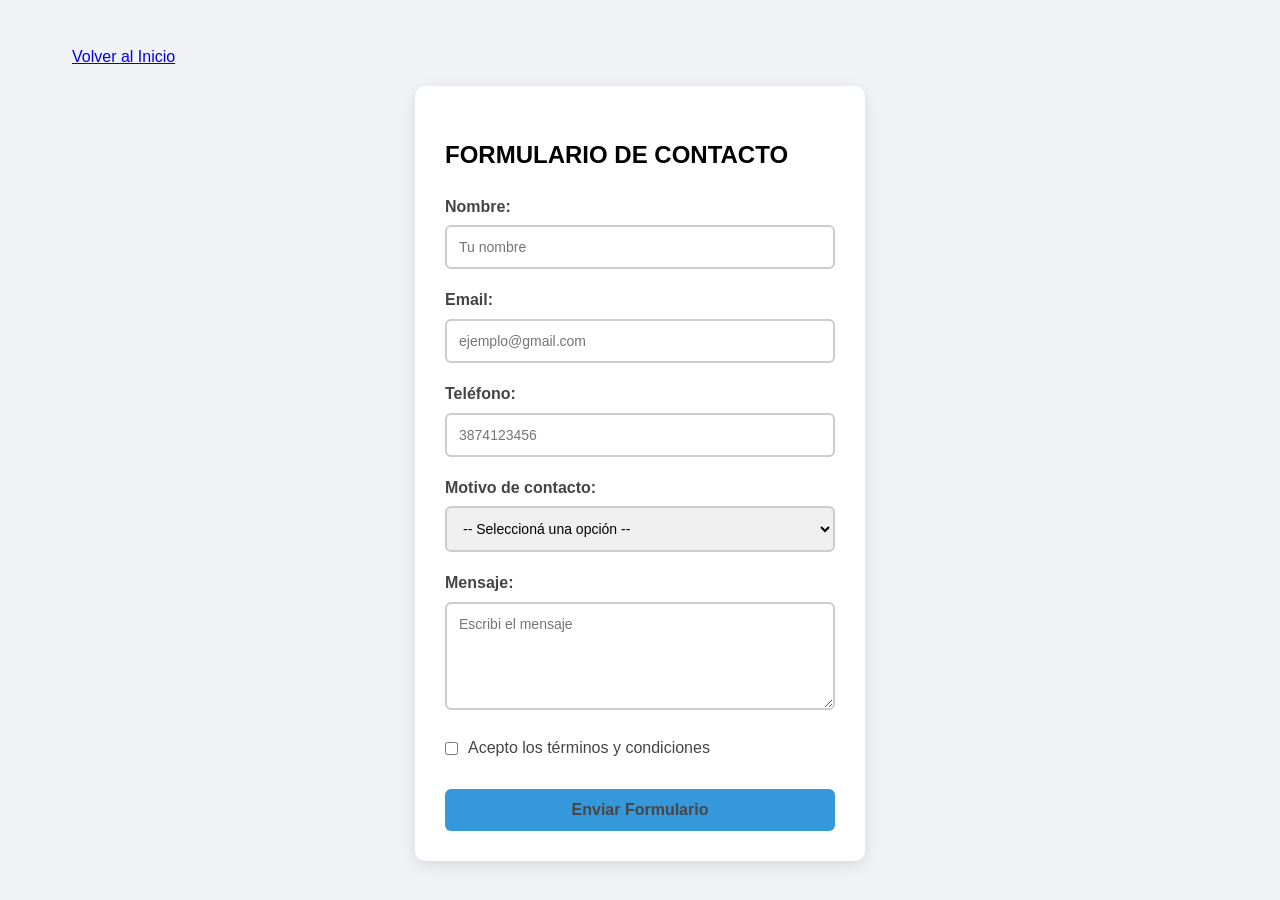
==== contact.html @ fc84dfdd "Verificar navegacion entre paginas y limpieza de estructura semantica" ====
<!DOCTYPE html>
<html lang="es">
<head>
    <meta charset="UTF-8">
    <meta name="viewport" content="width=device-width, initial-scale=1.0">
    <title>Contacto - FoodTour</title>
    <link rel="stylesheet" href="style.css">
</head>
<body>

    <header>
    
        <nav>
            <a href="index.html">Volver al Inicio</a>
        </nav>
    </header>

    <main>
        <form action="#" method="POST">
            <h2>FORMULARIO DE CONTACTO</h2>

            <div class="campo">
                <label for="nombre">Nombre:</label>
                <input type="text" id="nombre" name="nombre" required minlength="3" placeholder="Tu nombre">
            </div>

            <div class="campo">
                <label for="email">Email:</label>
                <input type="email" id="email" name="email" required placeholder="ejemplo@gmail.com">
            </div>

            <div class="campo">
                <label for="tel">Teléfono:</label>
                <input type="tel" id="tel" name="tel" pattern="[0-9]{10}" placeholder="3874123456">
            </div>

            <div class="campo">
                <label for="motivo">Motivo de contacto:</label>
                <select id="motivo" name="motivo" required>
                    <option value="">-- Seleccioná una opción --</option>
                    <option value="reserva">Ofertas</option>
                    <option value="sugerencia">Recomendaciones</option>
                    <option value="reclamo">Reclamo / Problema</option>
                </select>
            </div>

            <div class="campo">
                <label for="mensaje">Mensaje:</label>
                <textarea id="mensaje" name="mensaje" required minlength="10" rows="5" placeholder="Escribi el mensaje"></textarea>
            </div>

<div class="campo campo-checkbox">
    <input type="checkbox" id="terminos" name="terminos" required>
    <label for="terminos" class="label-inline">Acepto los términos y condiciones</label>
</div>

            <button type="submit">Enviar Formulario</button>
        </form>
    </main>

</body>
</html>
---- style.css ----
* {
    margin 0;
    padding: 0;
    box-sizing: border-box;
    font-family: Arial, Helvetica, sans-serif;
}

body {
    line-height: 1.6;
}

header {
    box-shadow: 0 2px 5x rgba(0, 0, 0, 0.1);

}
nav {
    display: flex;
    justify-content: space-between;
    align-items: center;
    padding: 1rem 2rem;
    max-width: 1200px;
    margin: 0 auto;

}

.nav-links {
    display: flex;
    list-style: none;
    gap: 2rem;

}

.nav-links {

}

#hero {
    padding-top: 1rem;
    min-height: 100vh;
    background-size: cover;
    background-position: center;
    display: flex;
    flex-direction: column;
    justify-content: center;
    align-items: center;
    text-align: center;
    color: rgb(8, 8, 8);
    padding: 0 1rem;
    background-image: url("imagenes/monu.jpeg");
    border-radius: 35px;

    
}

#hero  h1 {
    font-size 4rem;
    margin-bottom: 3rem;
    

}



#historia h1 {
    text-align: center;
    margin-bottom: 2rem;


}

.libertadores-card img {
    width: 50%;
    height: 400px;
    object-fit: cover;
    border-radius: 35px;

}

.libertadores-card h3 {
    padding: 2rem;
    color: #333;
}
.libertadores-card h1 {
    text-align: center;
    padding: 2rem;
    color: #333;
}


#libertadores h1 {
    text-align: center;
}

.contenedor {
    background-image: url("");
}

footer {
    background-color: #333;
    height: 80px;
    bottom: 0;
    width: 100%;
    position: relative;
}

footer p {
    text-align: center;
}



body {
    font-family: Arial, sans-serif;
    background-color: #f0f2f5;
    padding: 20px;
}

form {
    max-width: 450px;
    margin: 0 auto;
    background: white;
    padding: 30px;
    border-radius: 10px;
    box-shadow: 0 4px 15px rgba(0,0,0,0.1);
}

h1 {
    text-align: center;
    color: #333;
}

.campo {
    margin-bottom: 18px;
}

label {
    display: block;
    margin-bottom: 6px;
    font-weight: bold;
    color: #444;
}


input, textarea, select {
    width: 100%;
    padding: 12px;
    border: 2px solid #ccc; 
    border-radius: 6px;
    box-sizing: border-box;
    font-size: 14px;
    transition: all 0.3s ease;
}


input:focus, textarea:focus, select:focus {
    outline: none;
    border-color: #3498db;
    box-shadow: 0 0 8px rgba(52, 152, 219, 0.3);
}




input:valid:not(:placeholder-shown),
textarea:valid:not(:placeholder-shown) {
    border-color: #2ecc71;
    background-color: #fafffa;
}


input:invalid:not(:placeholder-shown),
textarea:invalid:not(:placeholder-shown) {
    border-color: #e74c3c;
    background-color: #fffafa;
}


.campo-checkbox {
    display: flex;
    align-items: center;
    gap: 10px;
}

.campo-checkbox input {
    width: auto; 
    margin: 0;
}

.label-inline {
    display: inline !important; 
    margin: 0;
    font-weight: normal;
    cursor: pointer;
}


button {
    width: 100%;
    padding: 12px;
    background-color: #3498db;
    color: rgb(75, 69, 69);
    border: none;
    border-radius: 6px;
    font-size: 16px;
    font-weight: bold;
    cursor: pointer;
    margin-top: 10px;
}

button:hover {
    background-color: #2980b9;
}
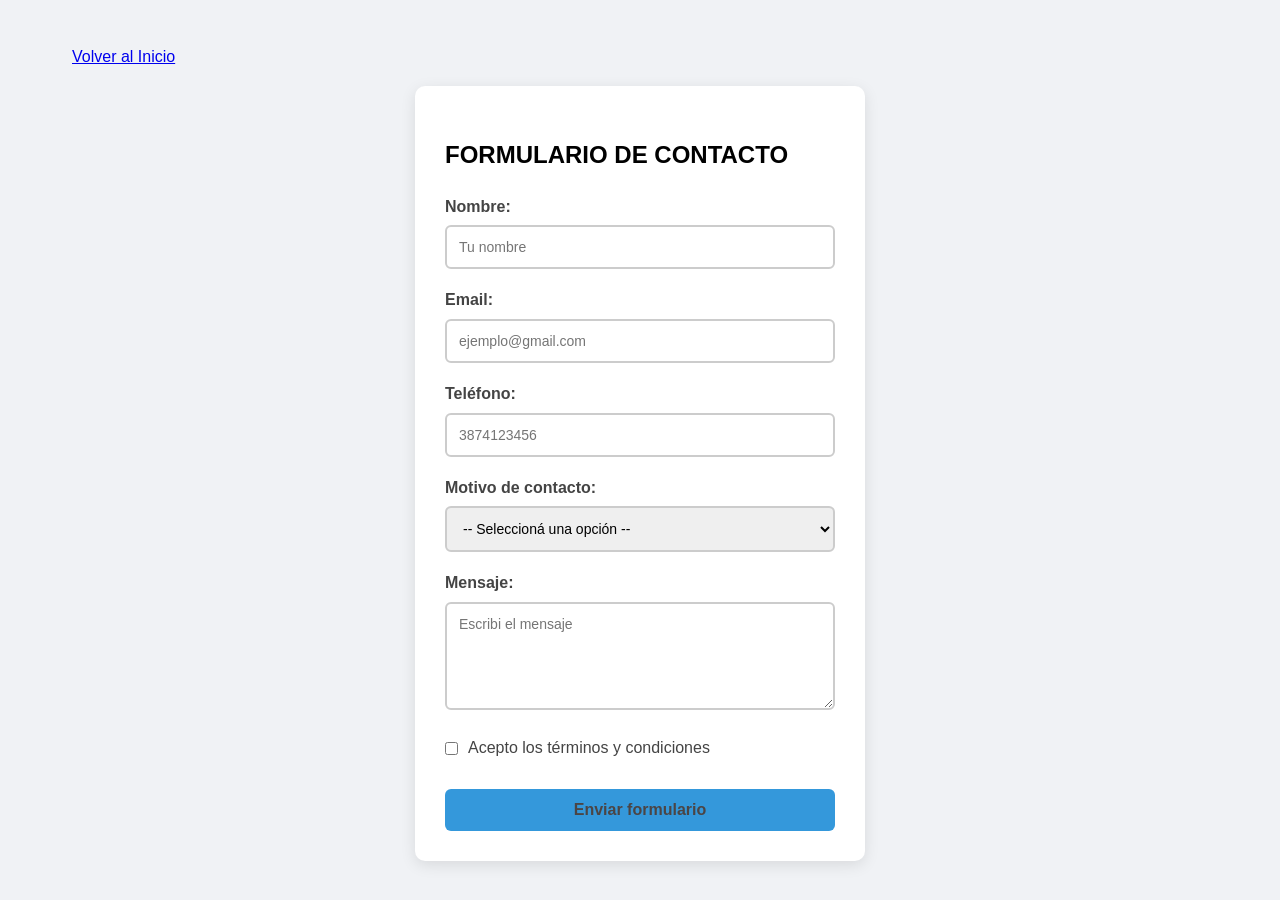
==== commit 58038621: "Estructura inicial del formulario de contacto" ====
--- a/contact.html
+++ b/contact.html
@@ -54,7 +54,7 @@
     <label for="terminos" class="label-inline">Acepto los términos y condiciones</label>
 </div>
 
-            <button type="submit">Enviar Formulario</button>
+            <button type="submit">Enviar formulario</button> 
         </form>
     </main>
 
